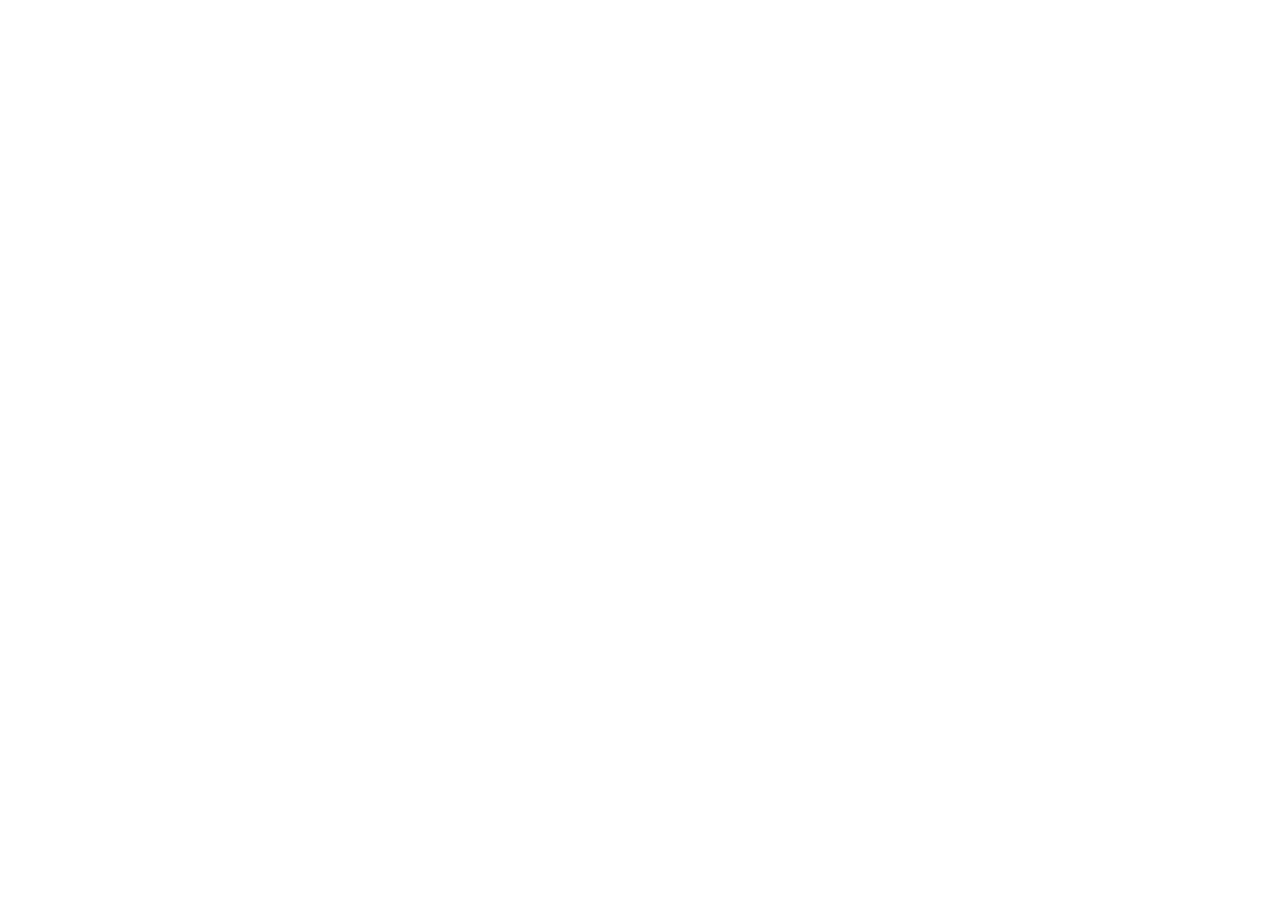
==== index.html @ ee631f87 "comentários" ====
<!DOCTYPE html>

<html lang="pt-BR">

<head>
    <meta charset="utf-8">
    <title>Projeto Teste</title>
    <link rel="stylesheet" href="css/main.css">
        
</head>

<body>

    <!--Cabeçalho com informações pessoais-->
    <header>
        <div class="infopersonal">
            <div class="nomenumero"></div>
            <div class="contatos"></div>
        </div>
        
    </header>
    
    <!--Corpo Principal da CV-->
    <main>

        <!--Primeira Coluna-->
        <section>

        </section>

        <!--Segunda Coluna e foto-->
        <aside>

        </aside>



    </main>
 

</body>

</html>
---- css/main.css ----
/* -- Estilos CSS - Webiste */



/* -- Padrões e Reset */



/* -- Tipografia e Cores */



/* -- Estrutura */



/* -- Estilos Específicos da Seção */



/* -- Formulários */



/* -- Tabelas */



/* -- Classes de Uso Geral */
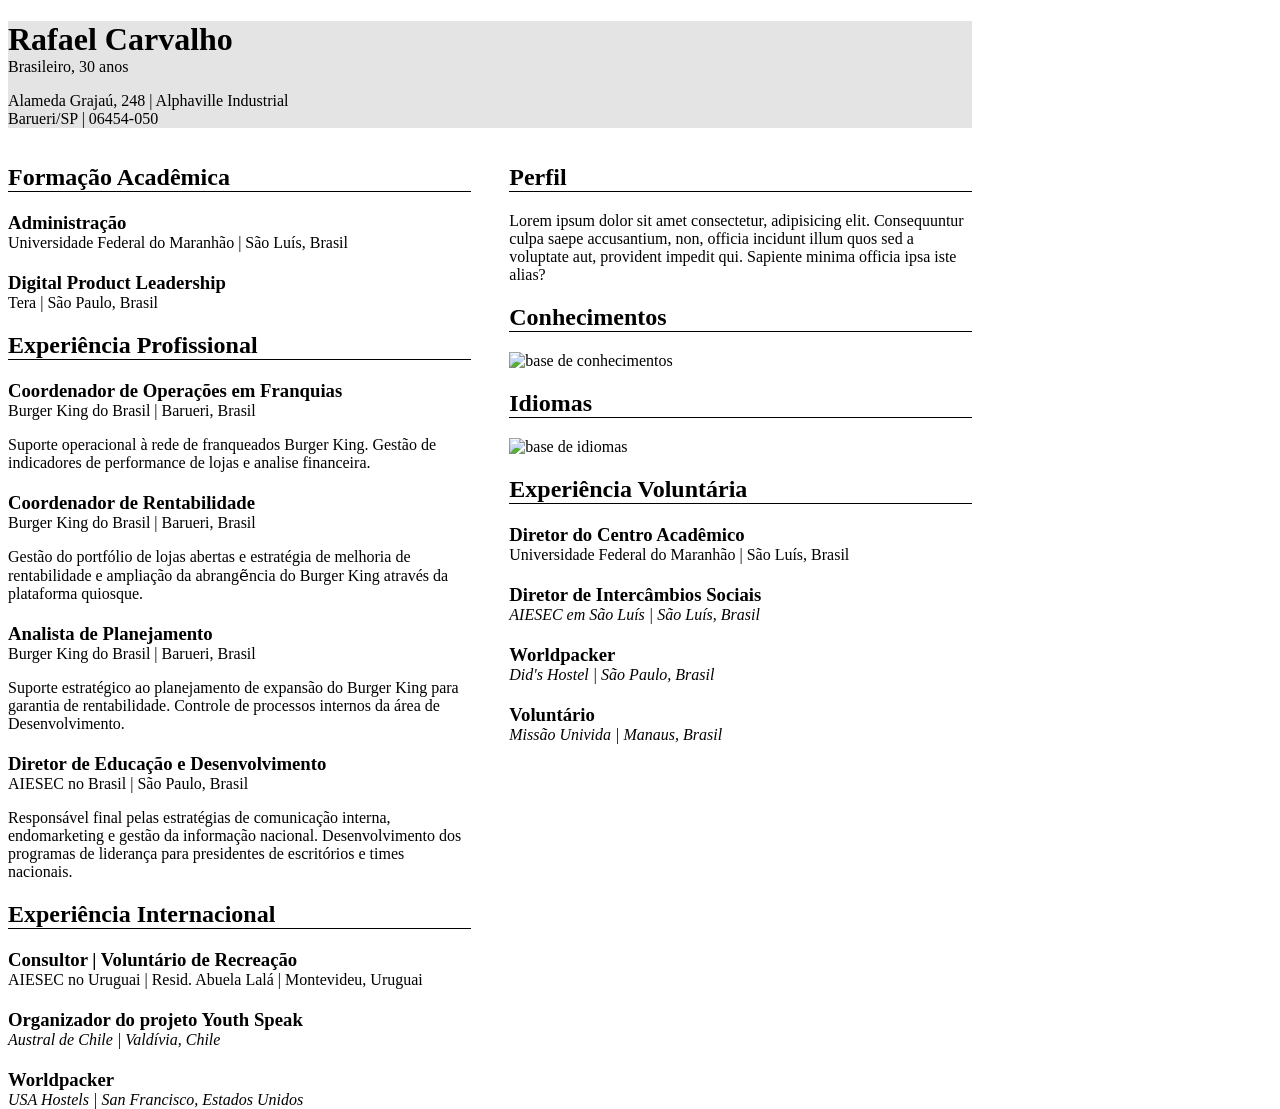
==== commit 23a87318: "Conteúdo e estrututra" ====
--- a/index.html
+++ b/index.html
@@ -6,6 +6,11 @@
     <meta charset="utf-8">
     <title>Projeto Teste</title>
     <link rel="stylesheet" href="css/main.css">
+
+    <style>
+        html{font-family: 'Times New Roman', Times, serif;}
+
+    </style>
         
 </head>
 
@@ -15,6 +20,11 @@
     <header>
         <div class="infopersonal">
             <div class="nomenumero"></div>
+                <h1>Rafael Carvalho</h1>
+                <p id=natural>Brasileiro, 30 anos</p>
+                <p id=endereco>Alameda Grajaú, 248 | Alphaville Industrial
+                    <br>
+                    Barueri/SP | 06454-050</p>
             <div class="contatos"></div>
         </div>
         
@@ -24,13 +34,207 @@
     <main>
 
         <!--Primeira Coluna-->
-        <section>
+        <section class="colunaprincipal">
+
+            <!--FORMAÇÃO ACADÊMICA-->
+            <article class="categoria"> <!--CATEGORIA MACRO SUBLINHADA-->
+                <h2>
+                    Formação Acadêmica
+                </h2>
+                <div class="blocoxp"> <!--BLOCO COM TITULO, SUBTÍTULO E  DESCRIÇÃO-->
+                    <h3 class="experiencia"> <!--TÍTULO DA EXPERIÊNCIA-->
+                        Administração
+                    </h3>
+                    <p class="subtitulo"> <!--EMPRESA E CIDADE-->
+                        Universidade Federal do Maranhão | São Luís, Brasil
+                    </p>               
+                </div>
+
+                <div class="blocoxp"> <!--BLOCO COM TITULO, SUBTÍTULO E  DESCRIÇÃO-->
+                    <h3 class="experiencia"> <!--TÍTULO DA EXPERIÊNCIA-->
+                        Digital Product Leadership
+                    </h3>
+                    <p class="subtitulo"> <!--EMPRESA E CIDADE-->
+                        Tera | São Paulo, Brasil
+                    </p>                
+                </div>
+
+            </article>
+
+            <!--EXPERIÊNCIA PROFFISIONAL-->            
+            <article class="categoria"> <!--CATEGORIA MACRO SUBLINHADA-->
+                <h2>
+                    Experiência Profissional
+                </h2>
+                <div class="blocoxp"> <!--BLOCO COM TITULO, SUBTÍTULO E  DESCRIÇÃO-->
+                    <h3 class="experiencia"> <!--TÍTULO DA EXPERIÊNCIA-->
+                        Coordenador de Operações em Franquias
+                    </h3>
+                    <p class="subtitulo"> <!--EMPRESA E CIDADE-->
+                        Burger King do Brasil | Barueri, Brasil
+                    </p>
+                    <p class="descricao">
+                        Suporte operacional à rede de franqueados Burger King. Gestão de indicadores de performance de lojas e analise financeira.
+                    </p>                   
+                </div>
+
+                <div class="blocoxp"> <!--BLOCO COM TITULO, SUBTÍTULO E  DESCRIÇÃO-->
+                    <h3 class="experiencia"> <!--TÍTULO DA EXPERIÊNCIA-->
+                        Coordenador de Rentabilidade 
+                    </h3>
+                    <p class="subtitulo"> <!--EMPRESA E CIDADE-->
+                        Burger King do Brasil | Barueri, Brasil
+                    </p>
+                    <p class="descricao">
+                        Gestão do portfólio de lojas abertas e estratégia de melhoria de rentabilidade e ampliação da abrangẽncia do Burger King através da plataforma quiosque.
+
+                    </p>                   
+                </div>
+                
+                <div class="blocoxp"> <!--BLOCO COM TITULO, SUBTÍTULO E  DESCRIÇÃO-->
+                    <h3 class="experiencia"> <!--TÍTULO DA EXPERIÊNCIA-->
+                        Analista de Planejamento
+                    </h3>
+                    <p class="subtitulo"> <!--EMPRESA E CIDADE-->
+                        Burger King do Brasil | Barueri, Brasil
+                    </p>
+                    <p class="descricao">
+                        Suporte estratégico ao planejamento de expansão do Burger King para garantia de rentabilidade. Controle de processos internos da área de Desenvolvimento.
+ 
+                    </p>                   
+                </div>
+                <div class="blocoxp"> <!--BLOCO COM TITULO, SUBTÍTULO E  DESCRIÇÃO-->
+                    <h3 class="experiencia"> <!--TÍTULO DA EXPERIÊNCIA-->
+                        Diretor de Educação e Desenvolvimento 
+                    </h3>
+                    <p class="subtitulo"> <!--EMPRESA E CIDADE-->
+                        AIESEC no Brasil | São Paulo, Brasil
+                    </p>
+                    <p class="descricao">
+                        Responsável final pelas estratégias de comunicação interna, endomarketing e gestão da informação nacional. Desenvolvimento dos programas de liderança para presidentes de escritórios e times nacionais.
+ 
+                    </p>                   
+                </div>
+
+            </article>
+
+            <!--EXPERIÊNCIA INTERNACIONAL-->
+            <article class="categoria"> <!--CATEGORIA MACRO SUBLINHADA-->
+                <h2>
+                    Experiência Internacional
+                </h2>
+                <div class="blocoxp"> <!--BLOCO COM TITULO, SUBTÍTULO E  DESCRIÇÃO-->
+                    <h3 class="experiencia"> <!--TÍTULO DA EXPERIÊNCIA-->
+                        Consultor | Voluntário de Recreação
+                    </h3>
+                    <p class="subtitulo"> <!--EMPRESA E CIDADE-->
+                        AIESEC no Uruguai | Resid. Abuela Lalá | Montevideu, Uruguai
+                    </p>           
+                </div>
+
+                <div class="blocoxp"> <!--BLOCO COM TITULO, SUBTÍTULO E  DESCRIÇÃO-->
+                    <h3 class="experiencia"> <!--TÍTULO DA EXPERIÊNCIA-->
+                       Organizador do projeto Youth Speak
+                    </h3>
+                    <p class="subtitulo"> <!--EMPRESA E CIDADE-->
+                        <em>Austral de Chile | Valdívia, Chile </em>
+                    </p>                 
+                </div>
+
+                <div class="blocoxp"> <!--BLOCO COM TITULO, SUBTÍTULO E  DESCRIÇÃO-->
+                    <h3 class="experiencia"> <!--TÍTULO DA EXPERIÊNCIA-->
+                        Worldpacker
+                    </h3>
+                    <p class="subtitulo"> <!--EMPRESA E CIDADE-->
+                        <em>USA Hostels | San Francisco, Estados Unidos </em>
+                    </p>               
+                </div>
+
+            </article>
 
         </section>
 
         <!--Segunda Coluna e foto-->
         <aside>
 
+           <!--PERFIL-->
+           <article class="categoria"> <!--CATEGORIA MACRO SUBLINHADA-->
+            <h2>
+                Perfil
+            </h2>
+            <div class="blocoxp"> <!--BLOCO COM TITULO, SUBTÍTULO E  DESCRIÇÃO-->
+                <p class="descricao">
+                    Lorem ipsum dolor sit amet consectetur, adipisicing elit. Consequuntur culpa saepe accusantium, non, officia incidunt illum quos sed a voluptate aut, provident impedit qui. Sapiente minima officia ipsa iste alias?
+                </p>                   
+            </div>
+  
+        </article>
+
+           <!--CONHECIMENTOS-->
+           <article class="categoria"> <!--CATEGORIA MACRO SUBLINHADA-->
+            <h2>
+                Conhecimentos
+            </h2>
+            <div class="blocoxp"> <!--BLOCO COM TITULO, SUBTÍTULO E  DESCRIÇÃO-->
+              <img src="" alt="base de conhecimentos">
+            </div>
+  
+        </article>
+
+           <!--IDIOMAS-->
+           <article class="categoria"> <!--CATEGORIA MACRO SUBLINHADA-->
+            <h2>
+                Idiomas
+            </h2>
+            <div class="blocoxp"> <!--BLOCO COM TITULO, SUBTÍTULO E  DESCRIÇÃO-->
+              <img src="" alt="base de idiomas">
+            </div>
+          
+            <!--EXPERIÊNCIA VOLUNTÁRIA-->
+            <article class="categoria"> <!--CATEGORIA MACRO SUBLINHADA-->
+                <h2>
+                    Experiência Voluntária
+                </h2>
+                <div class="blocoxp"> <!--BLOCO COM TITULO, SUBTÍTULO E  DESCRIÇÃO-->
+                    <h3 class="experiencia"> <!--TÍTULO DA EXPERIÊNCIA-->
+                        Diretor do Centro Acadêmico
+                    </h3>
+                    <p class="subtitulo"> <!--EMPRESA E CIDADE-->
+                        Universidade Federal do Maranhão | São Luís, Brasil 
+                    </p>           
+                </div>
+
+                <div class="blocoxp"> <!--BLOCO COM TITULO, SUBTÍTULO E  DESCRIÇÃO-->
+                    <h3 class="experiencia"> <!--TÍTULO DA EXPERIÊNCIA-->
+                        Diretor de Intercâmbios Sociais
+                    </h3>
+                    <p class="subtitulo"> <!--EMPRESA E CIDADE-->
+                        <em>AIESEC em São Luís | São Luís, Brasil </em>
+                    </p>                 
+                </div>
+
+                <div class="blocoxp"> <!--BLOCO COM TITULO, SUBTÍTULO E  DESCRIÇÃO-->
+                    <h3 class="experiencia"> <!--TÍTULO DA EXPERIÊNCIA-->
+                        Worldpacker
+                    </h3>
+                    <p class="subtitulo"> <!--EMPRESA E CIDADE-->
+                        <em>Did's Hostel | São Paulo, Brasil </em>
+                    </p>               
+                </div>
+
+                <div class="blocoxp"> <!--BLOCO COM TITULO, SUBTÍTULO E  DESCRIÇÃO-->
+                    <h3 class="experiencia"> <!--TÍTULO DA EXPERIÊNCIA-->
+                        Voluntário
+                    </h3>
+                    <p class="subtitulo"> <!--EMPRESA E CIDADE-->
+                        <em>Missão Univida | Manaus, Brasil </em>
+                    </p>               
+                </div>                
+
+
+            </article>
+
+        
         </aside>
 
 
--- a/css/main.css
+++ b/css/main.css
@@ -8,7 +8,44 @@
 
 /* -- Tipografia e Cores */
 
+html{
+    width: 980px
+}
 
+header {
+    background-color: rgb(228, 228, 228);
+}
+
+#natural{
+    margin-top: 0;
+}
+
+header h1 {
+    margin-bottom: 0;
+}
+
+.categoria h2{
+    border-bottom: 1px solid black;
+}
+
+.subtitulo {
+    margin: 0;
+}
+
+h3{
+    margin-top: 20px;
+    margin-bottom: 0px;
+}
+
+.colunaprincipal {
+    width: 48%;
+    float: left;
+}
+
+aside {
+    width:48%;
+    float: right
+}
 
 /* -- Estrutura */
 
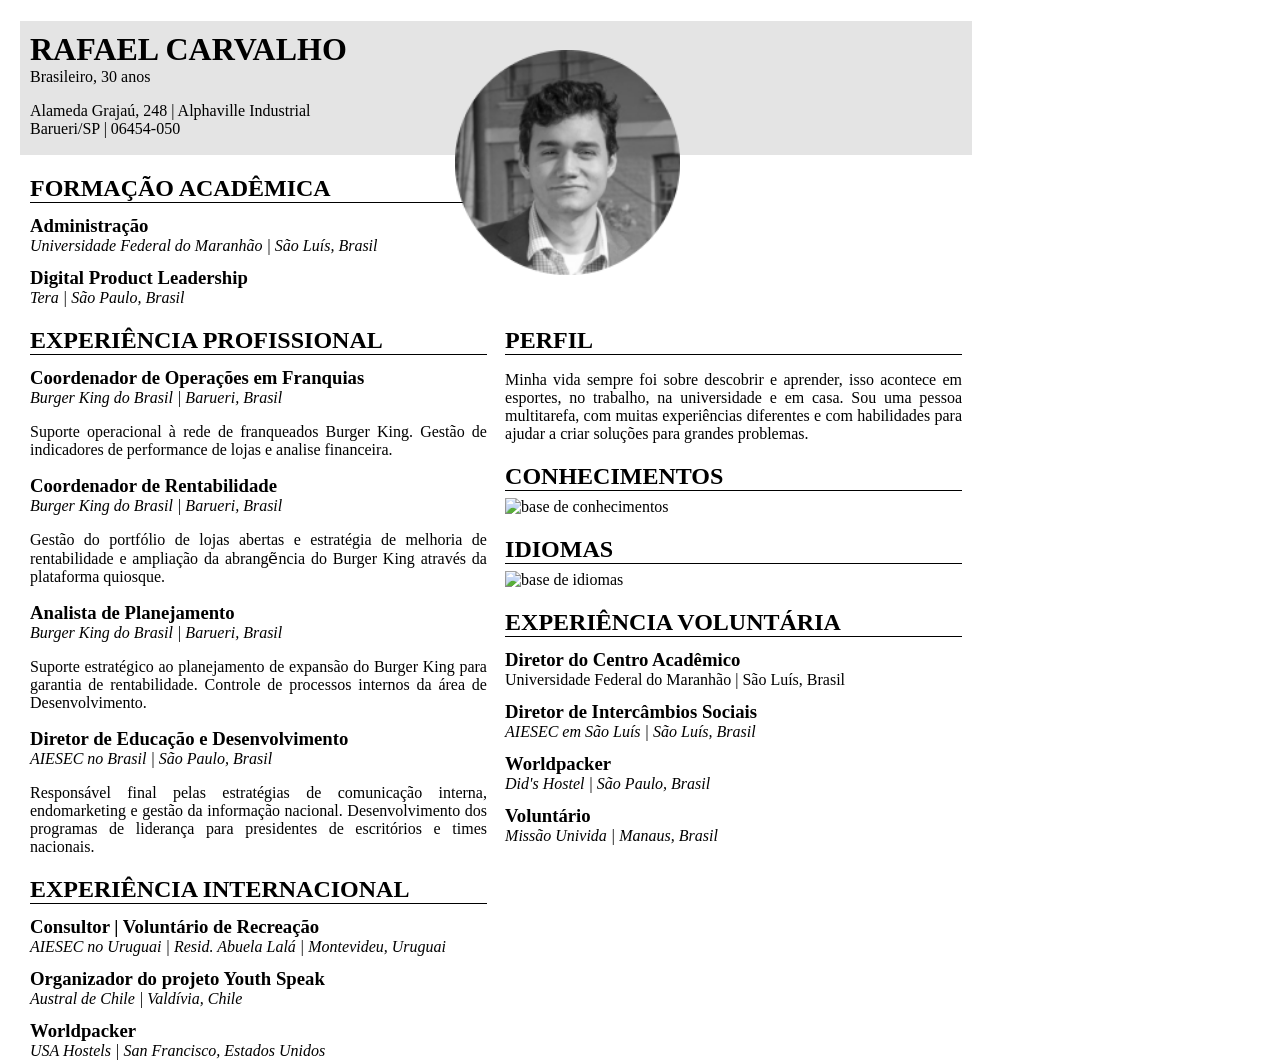
==== commit d7da6014: "Melhoria da parte grafica" ====
--- a/index.html
+++ b/index.html
@@ -46,7 +46,7 @@
                         Administração
                     </h3>
                     <p class="subtitulo"> <!--EMPRESA E CIDADE-->
-                        Universidade Federal do Maranhão | São Luís, Brasil
+                        <em>Universidade Federal do Maranhão | São Luís, Brasil</em>
                     </p>               
                 </div>
 
@@ -55,7 +55,7 @@
                         Digital Product Leadership
                     </h3>
                     <p class="subtitulo"> <!--EMPRESA E CIDADE-->
-                        Tera | São Paulo, Brasil
+                        <em>Tera | São Paulo, Brasil</em>
                     </p>                
                 </div>
 
@@ -71,7 +71,7 @@
                         Coordenador de Operações em Franquias
                     </h3>
                     <p class="subtitulo"> <!--EMPRESA E CIDADE-->
-                        Burger King do Brasil | Barueri, Brasil
+                        <em>Burger King do Brasil | Barueri, Brasil</em>
                     </p>
                     <p class="descricao">
                         Suporte operacional à rede de franqueados Burger King. Gestão de indicadores de performance de lojas e analise financeira.
@@ -83,7 +83,7 @@
                         Coordenador de Rentabilidade 
                     </h3>
                     <p class="subtitulo"> <!--EMPRESA E CIDADE-->
-                        Burger King do Brasil | Barueri, Brasil
+                       <em>Burger King do Brasil | Barueri, Brasil</em>
                     </p>
                     <p class="descricao">
                         Gestão do portfólio de lojas abertas e estratégia de melhoria de rentabilidade e ampliação da abrangẽncia do Burger King através da plataforma quiosque.
@@ -96,7 +96,7 @@
                         Analista de Planejamento
                     </h3>
                     <p class="subtitulo"> <!--EMPRESA E CIDADE-->
-                        Burger King do Brasil | Barueri, Brasil
+                        <em>Burger King do Brasil | Barueri, Brasil</em>
                     </p>
                     <p class="descricao">
                         Suporte estratégico ao planejamento de expansão do Burger King para garantia de rentabilidade. Controle de processos internos da área de Desenvolvimento.
@@ -108,7 +108,7 @@
                         Diretor de Educação e Desenvolvimento 
                     </h3>
                     <p class="subtitulo"> <!--EMPRESA E CIDADE-->
-                        AIESEC no Brasil | São Paulo, Brasil
+                        <em>AIESEC no Brasil | São Paulo, Brasil</em>
                     </p>
                     <p class="descricao">
                         Responsável final pelas estratégias de comunicação interna, endomarketing e gestão da informação nacional. Desenvolvimento dos programas de liderança para presidentes de escritórios e times nacionais.
@@ -128,7 +128,7 @@
                         Consultor | Voluntário de Recreação
                     </h3>
                     <p class="subtitulo"> <!--EMPRESA E CIDADE-->
-                        AIESEC no Uruguai | Resid. Abuela Lalá | Montevideu, Uruguai
+                        <em>AIESEC no Uruguai | Resid. Abuela Lalá | Montevideu, Uruguai</em>
                     </p>           
                 </div>
 
@@ -156,6 +156,10 @@
 
         <!--Segunda Coluna e foto-->
         <aside>
+
+            <div class="fotoperfil">
+                <img src="img/foto.png" alt="Fotominha">
+            </div>
 
            <!--PERFIL-->
            <article class="categoria"> <!--CATEGORIA MACRO SUBLINHADA-->
@@ -164,7 +168,7 @@
             </h2>
             <div class="blocoxp"> <!--BLOCO COM TITULO, SUBTÍTULO E  DESCRIÇÃO-->
                 <p class="descricao">
-                    Lorem ipsum dolor sit amet consectetur, adipisicing elit. Consequuntur culpa saepe accusantium, non, officia incidunt illum quos sed a voluptate aut, provident impedit qui. Sapiente minima officia ipsa iste alias?
+                    Minha vida sempre foi sobre descobrir e aprender, isso acontece em esportes, no trabalho, na universidade e  em casa. Sou uma pessoa multitarefa, com muitas experiências diferentes e com habilidades para ajudar a criar soluções para grandes problemas.
                 </p>                   
             </div>
   
--- a/css/main.css
+++ b/css/main.css
@@ -9,12 +9,18 @@
 /* -- Tipografia e Cores */
 
 html{
-    width: 980px
+    width: 980px;
+        }
+
+body{
+    margin-left: 20px;
 }
 
 header {
     background-color: rgb(228, 228, 228);
-}
+    padding-bottom: 0.5px;
+    padding-left: 10px;
+    }
 
 #natural{
     margin-top: 0;
@@ -22,6 +28,7 @@
 
 header h1 {
     margin-bottom: 0;
+    padding-top: 10px;
 }
 
 .categoria h2{
@@ -33,18 +40,42 @@
 }
 
 h3{
-    margin-top: 20px;
+    margin-top: 12px;
     margin-bottom: 0px;
 }
 
 .colunaprincipal {
     width: 48%;
     float: left;
+    padding-left: 10px;
 }
 
 aside {
     width:48%;
-    float: right
+    float: right;
+    margin-top: 152px;
+    padding-right: 10px;
+}
+
+.fotoperfil img{
+    right: 600px;
+    top: 50px;
+    float: left;
+    position: absolute;
+    width: 225px;
+
+}
+
+h1, h2 {
+    text-transform: uppercase;
+}
+
+h2{
+    margin-bottom: 7px
+}
+
+.descricao{
+    text-align: justify;
 }
 
 /* -- Estrutura */
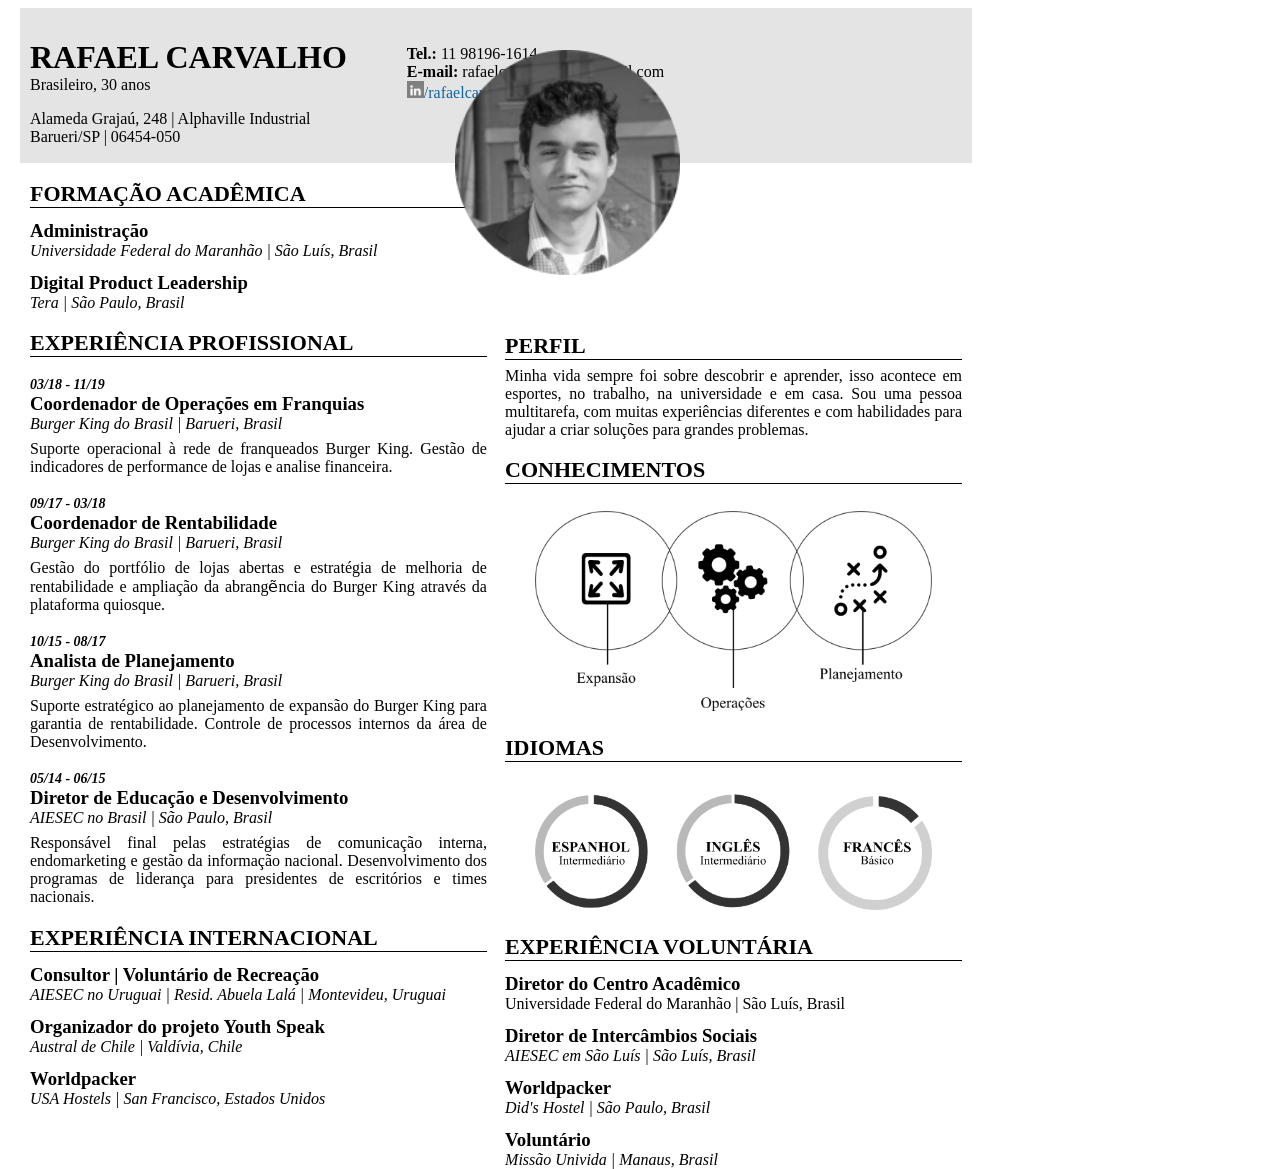
==== commit cd7a4401: "novas atualizações" ====
--- a/index.html
+++ b/index.html
@@ -9,7 +9,7 @@
 
     <style>
         html{font-family: 'Times New Roman', Times, serif;}
-
+        
     </style>
         
 </head>
@@ -19,13 +19,21 @@
     <!--Cabeçalho com informações pessoais-->
     <header>
         <div class="infopersonal">
-            <div class="nomenumero"></div>
+            <div class="nomenumero">
                 <h1>Rafael Carvalho</h1>
                 <p id=natural>Brasileiro, 30 anos</p>
                 <p id=endereco>Alameda Grajaú, 248 | Alphaville Industrial
                     <br>
                     Barueri/SP | 06454-050</p>
-            <div class="contatos"></div>
+            </div>      
+            <div class="contatos">
+                <ul>
+                    <li><span>Tel.:</span> 11 98196-1614</li>
+                    <li><span>E-mail:</span> rafaelcarvalhoneto@gmail.com</li>
+                    <li><span><img src="img/in.png" alt="likedin" width="17x"></span><a href="https://www.linkedin.com/in/rafaelcarvalhoneto/">/rafaelcarvalhoneto</li></a>
+                    
+                </ul>
+            </div>
         </div>
         
     </header>
@@ -67,7 +75,8 @@
                     Experiência Profissional
                 </h2>
                 <div class="blocoxp"> <!--BLOCO COM TITULO, SUBTÍTULO E  DESCRIÇÃO-->
-                    <h3 class="experiencia"> <!--TÍTULO DA EXPERIÊNCIA-->
+                    <p class=date>03/18 - 11/19</p>
+                    <h3 class="experiencia xp"> <!--TÍTULO DA EXPERIÊNCIA-->
                         Coordenador de Operações em Franquias
                     </h3>
                     <p class="subtitulo"> <!--EMPRESA E CIDADE-->
@@ -79,7 +88,8 @@
                 </div>
 
                 <div class="blocoxp"> <!--BLOCO COM TITULO, SUBTÍTULO E  DESCRIÇÃO-->
-                    <h3 class="experiencia"> <!--TÍTULO DA EXPERIÊNCIA-->
+                    <p class=date>09/17 - 03/18</p>
+                    <h3 class="experiencia xp"> <!--TÍTULO DA EXPERIÊNCIA-->
                         Coordenador de Rentabilidade 
                     </h3>
                     <p class="subtitulo"> <!--EMPRESA E CIDADE-->
@@ -92,7 +102,8 @@
                 </div>
                 
                 <div class="blocoxp"> <!--BLOCO COM TITULO, SUBTÍTULO E  DESCRIÇÃO-->
-                    <h3 class="experiencia"> <!--TÍTULO DA EXPERIÊNCIA-->
+                    <p class=date>10/15 - 08/17</p>
+                    <h3 class="experiencia xp"> <!--TÍTULO DA EXPERIÊNCIA-->
                         Analista de Planejamento
                     </h3>
                     <p class="subtitulo"> <!--EMPRESA E CIDADE-->
@@ -104,7 +115,8 @@
                     </p>                   
                 </div>
                 <div class="blocoxp"> <!--BLOCO COM TITULO, SUBTÍTULO E  DESCRIÇÃO-->
-                    <h3 class="experiencia"> <!--TÍTULO DA EXPERIÊNCIA-->
+                    <p class=date>05/14 - 06/15</p>
+                    <h3 class="experiencia xp"> <!--TÍTULO DA EXPERIÊNCIA-->
                         Diretor de Educação e Desenvolvimento 
                     </h3>
                     <p class="subtitulo"> <!--EMPRESA E CIDADE-->
@@ -180,7 +192,7 @@
                 Conhecimentos
             </h2>
             <div class="blocoxp"> <!--BLOCO COM TITULO, SUBTÍTULO E  DESCRIÇÃO-->
-              <img src="" alt="base de conhecimentos">
+              <img class=knone src="img/conhecimentos.png" alt="base de conhecimentos">
             </div>
   
         </article>
@@ -191,7 +203,7 @@
                 Idiomas
             </h2>
             <div class="blocoxp"> <!--BLOCO COM TITULO, SUBTÍTULO E  DESCRIÇÃO-->
-              <img src="" alt="base de idiomas">
+              <img class=knone src="img/linguas.png" alt="base de idiomas">
             </div>
           
             <!--EXPERIÊNCIA VOLUNTÁRIA-->
--- a/css/main.css
+++ b/css/main.css
@@ -14,12 +14,14 @@
 
 body{
     margin-left: 20px;
+        
 }
 
 header {
     background-color: rgb(228, 228, 228);
     padding-bottom: 0.5px;
     padding-left: 10px;
+    overflow: hidden;
     }
 
 #natural{
@@ -33,6 +35,7 @@
 
 .categoria h2{
     border-bottom: 1px solid black;
+    font-size: 22px;
 }
 
 .subtitulo {
@@ -76,6 +79,63 @@
 
 .descricao{
     text-align: justify;
+    margin-top: 7px;
+}
+
+.blocoxp img{
+    width: 100%;
+    padding: 20px 30px 2px 30px ;
+    box-sizing: border-box;
+}
+.date {
+    margin: 20px 0 0 0;
+    font-size: 14px;
+    font-style: italic;
+    font-weight: bold;
+
+}
+
+.xp {
+    margin-top:0;
+}
+
+.contatos ul li {
+    list-style: none;
+}
+
+.contatos ul{
+    padding: 0;
+}
+
+.contatos{
+    width: 60%;
+    padding-top: 10px;
+    margin-top: 0.67em;
+    font-size: 1    px;
+ 
+}
+
+.nomenumero {
+    width: 40%;
+}
+
+.nomenumero, .contatos{
+     float: left
+}
+
+span{
+    font-weight: bold;
+    font-size: 16px;
+
+}
+
+a{
+    text-decoration: none;
+    color: rgb(12, 103, 163);
+}
+
+a:hover{
+    color: orange;
 }
 
 /* -- Estrutura */
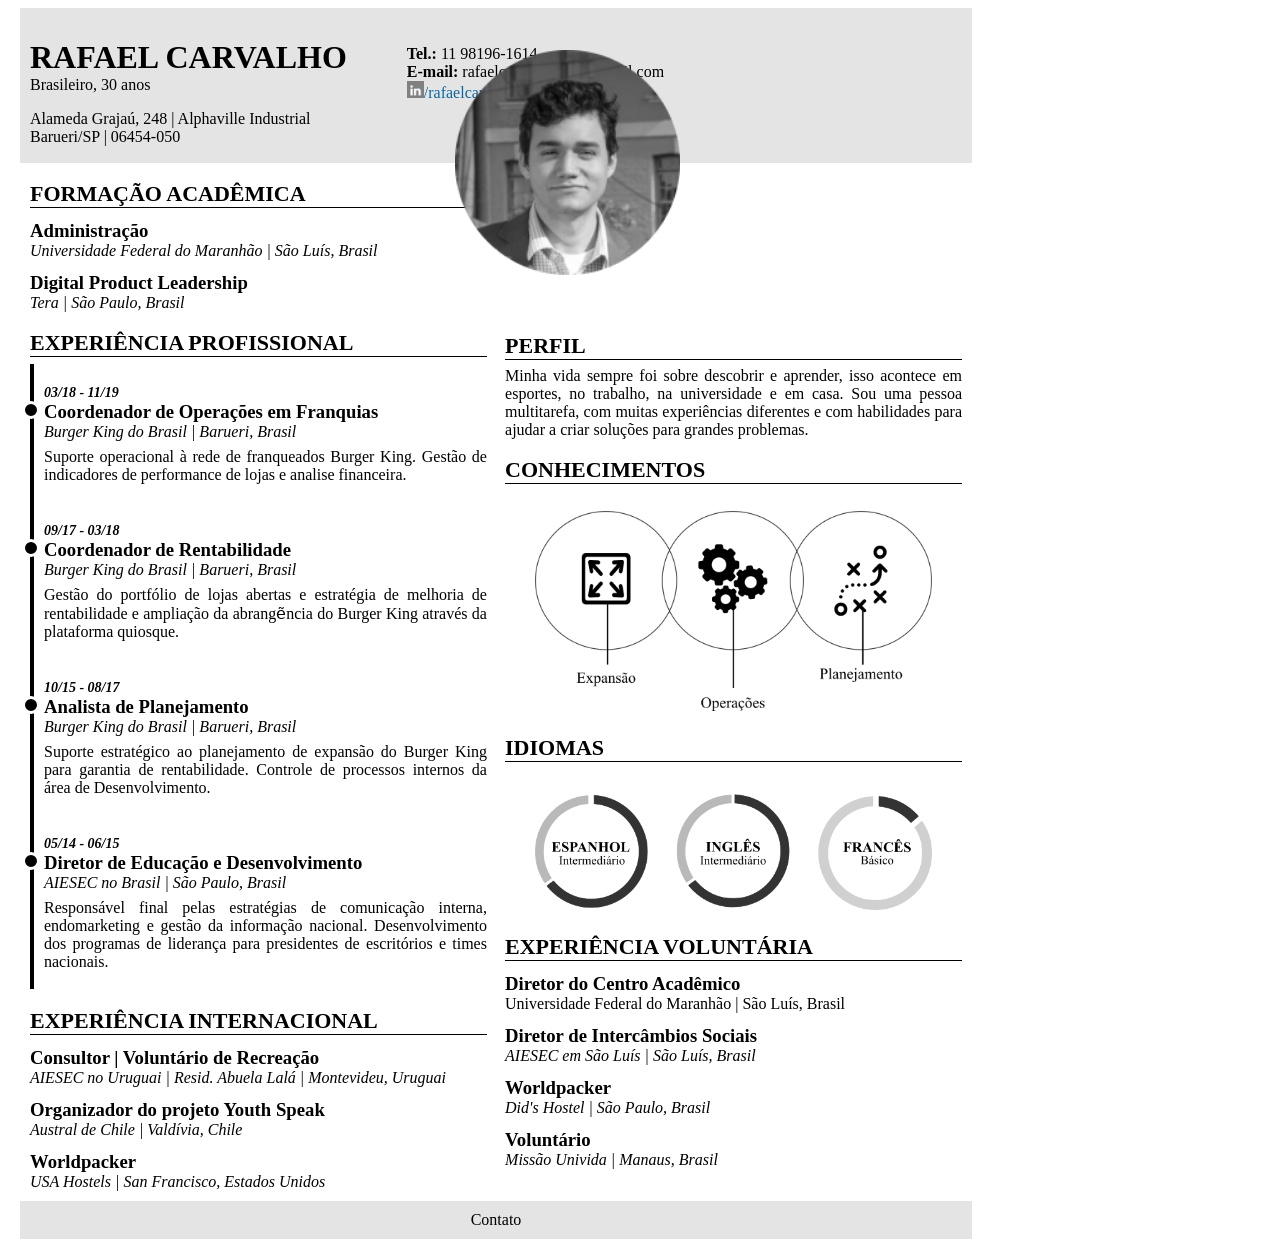
==== commit d2766131: "barra lateral" ====
--- a/index.html
+++ b/index.html
@@ -70,13 +70,14 @@
             </article>
 
             <!--EXPERIÊNCIA PROFFISIONAL-->            
-            <article class="categoria"> <!--CATEGORIA MACRO SUBLINHADA-->
+            <article class="categoria">
+                <!--CATEGORIA MACRO SUBLINHADA-->
                 <h2>
                     Experiência Profissional
                 </h2>
-                <div class="blocoxp"> <!--BLOCO COM TITULO, SUBTÍTULO E  DESCRIÇÃO-->
+                <div class="blocoxp1"> <!--BLOCO COM TITULO, SUBTÍTULO E  DESCRIÇÃO-->
                     <p class=date>03/18 - 11/19</p>
-                    <h3 class="experiencia xp"> <!--TÍTULO DA EXPERIÊNCIA-->
+                    <h3 class="experiencia xp coo"> <!--TÍTULO DA EXPERIÊNCIA-->
                         Coordenador de Operações em Franquias
                     </h3>
                     <p class="subtitulo"> <!--EMPRESA E CIDADE-->
@@ -87,7 +88,7 @@
                     </p>                   
                 </div>
 
-                <div class="blocoxp"> <!--BLOCO COM TITULO, SUBTÍTULO E  DESCRIÇÃO-->
+                <div class="blocoxp1"> <!--BLOCO COM TITULO, SUBTÍTULO E  DESCRIÇÃO-->
                     <p class=date>09/17 - 03/18</p>
                     <h3 class="experiencia xp"> <!--TÍTULO DA EXPERIÊNCIA-->
                         Coordenador de Rentabilidade 
@@ -101,7 +102,7 @@
                     </p>                   
                 </div>
                 
-                <div class="blocoxp"> <!--BLOCO COM TITULO, SUBTÍTULO E  DESCRIÇÃO-->
+                <div class="blocoxp1"> <!--BLOCO COM TITULO, SUBTÍTULO E  DESCRIÇÃO-->
                     <p class=date>10/15 - 08/17</p>
                     <h3 class="experiencia xp"> <!--TÍTULO DA EXPERIÊNCIA-->
                         Analista de Planejamento
@@ -114,7 +115,7 @@
  
                     </p>                   
                 </div>
-                <div class="blocoxp"> <!--BLOCO COM TITULO, SUBTÍTULO E  DESCRIÇÃO-->
+                <div class="blocoxp1"> <!--BLOCO COM TITULO, SUBTÍTULO E  DESCRIÇÃO-->
                     <p class=date>05/14 - 06/15</p>
                     <h3 class="experiencia xp"> <!--TÍTULO DA EXPERIÊNCIA-->
                         Diretor de Educação e Desenvolvimento 
@@ -257,6 +258,10 @@
 
     </main>
  
+    <footer>
+        <p>Contato</p>
+        
+    </footer>
 
 </body>
 
--- a/css/main.css
+++ b/css/main.css
@@ -14,7 +14,7 @@
 
 body{
     margin-left: 20px;
-        
+            
 }
 
 header {
@@ -99,6 +99,25 @@
     margin-top:0;
 }
 
+.xp::before {
+    content: '';
+    display: block;
+    width: 12px;
+    height: 12px;
+    border-radius: 50%;
+    float: left; 
+    background: black;
+    margin-left: -22px;
+    border: 3px solid white
+    
+}
+
+
+.blocoxp1{
+    border-left: 4px solid black;
+    padding: 1px 0px 2px 10px;
+}
+
 .contatos ul li {
     list-style: none;
 }
@@ -137,6 +156,20 @@
 a:hover{
     color: orange;
 }
+main{
+    overflow: hidden;
+}
+footer{
+    background-color: rgb(228, 228, 228);
+    text-align: center;
+    margin-top: 10px;
+    padding: 10px;
+}
+
+footer p {
+    margin:0;
+    padding:0;
+}
 
 /* -- Estrutura */
 
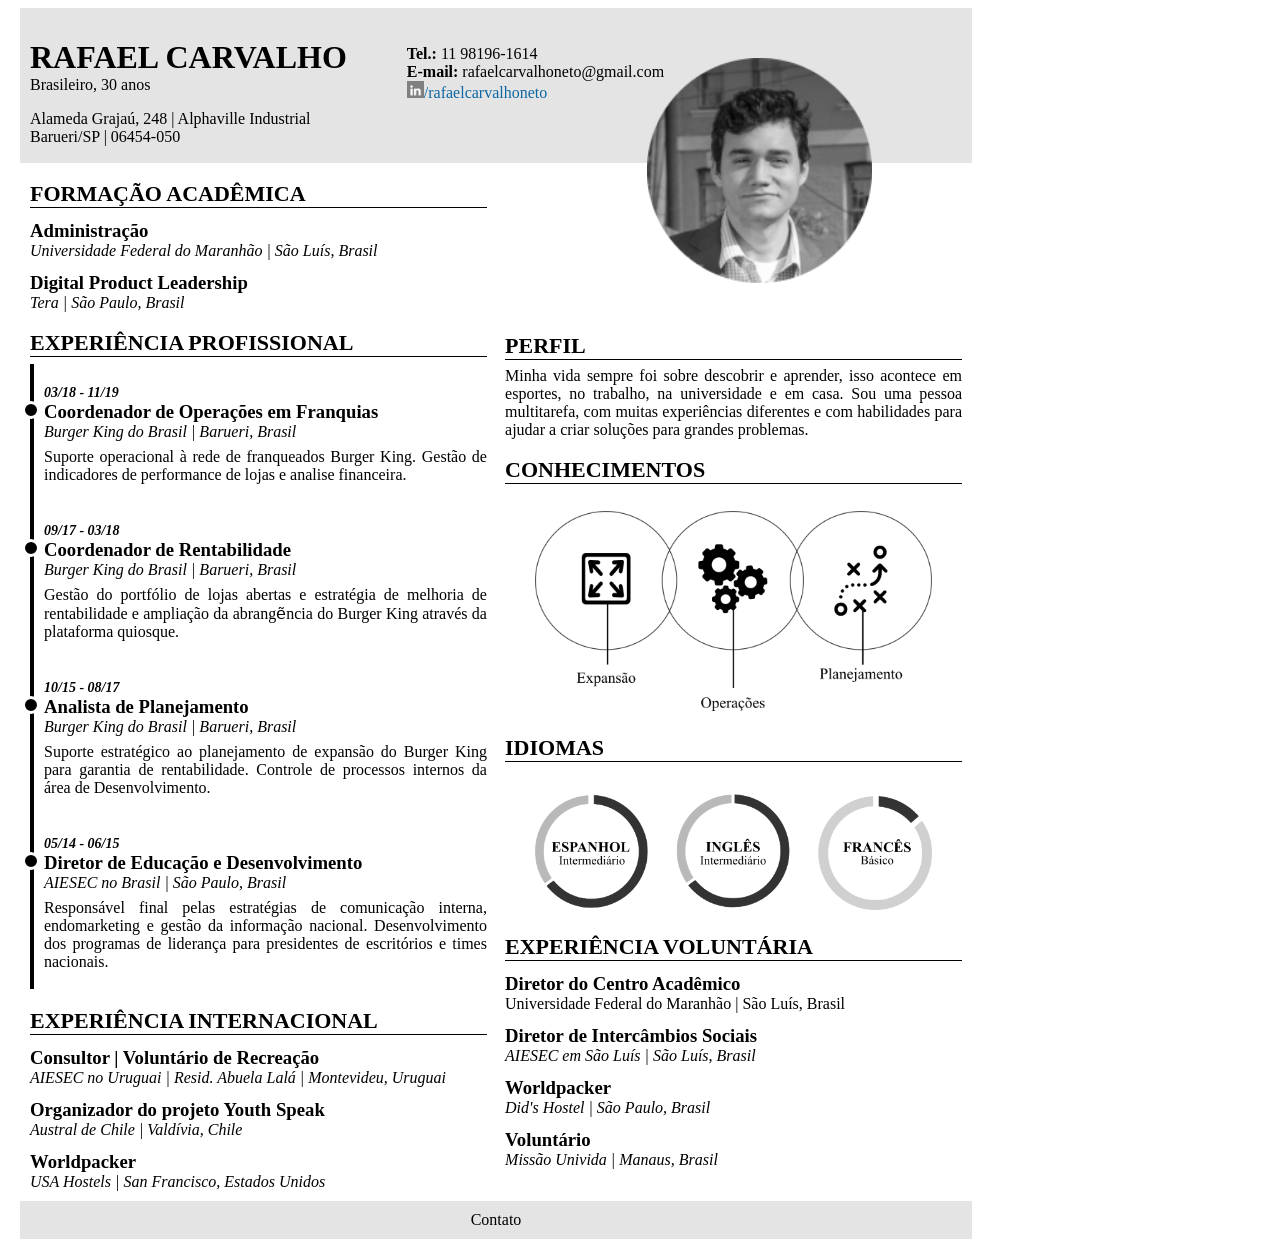
==== commit b2e8ac6e: "Fixando a foto de perfil" ====
--- a/index.html
+++ b/index.html
@@ -171,7 +171,7 @@
         <aside>
 
             <div class="fotoperfil">
-                <img src="img/foto.png" alt="Fotominha">
+                <img  src="img/foto.png" alt="Fotominha">
             </div>
 
            <!--PERFIL-->
--- a/css/main.css
+++ b/css/main.css
@@ -14,6 +14,7 @@
 
 body{
     margin-left: 20px;
+    position: relative;
             
 }
 
@@ -58,10 +59,11 @@
     float: right;
     margin-top: 152px;
     padding-right: 10px;
+    
 }
 
 .fotoperfil img{
-    right: 600px;
+    right: 100px;
     top: 50px;
     float: left;
     position: absolute;
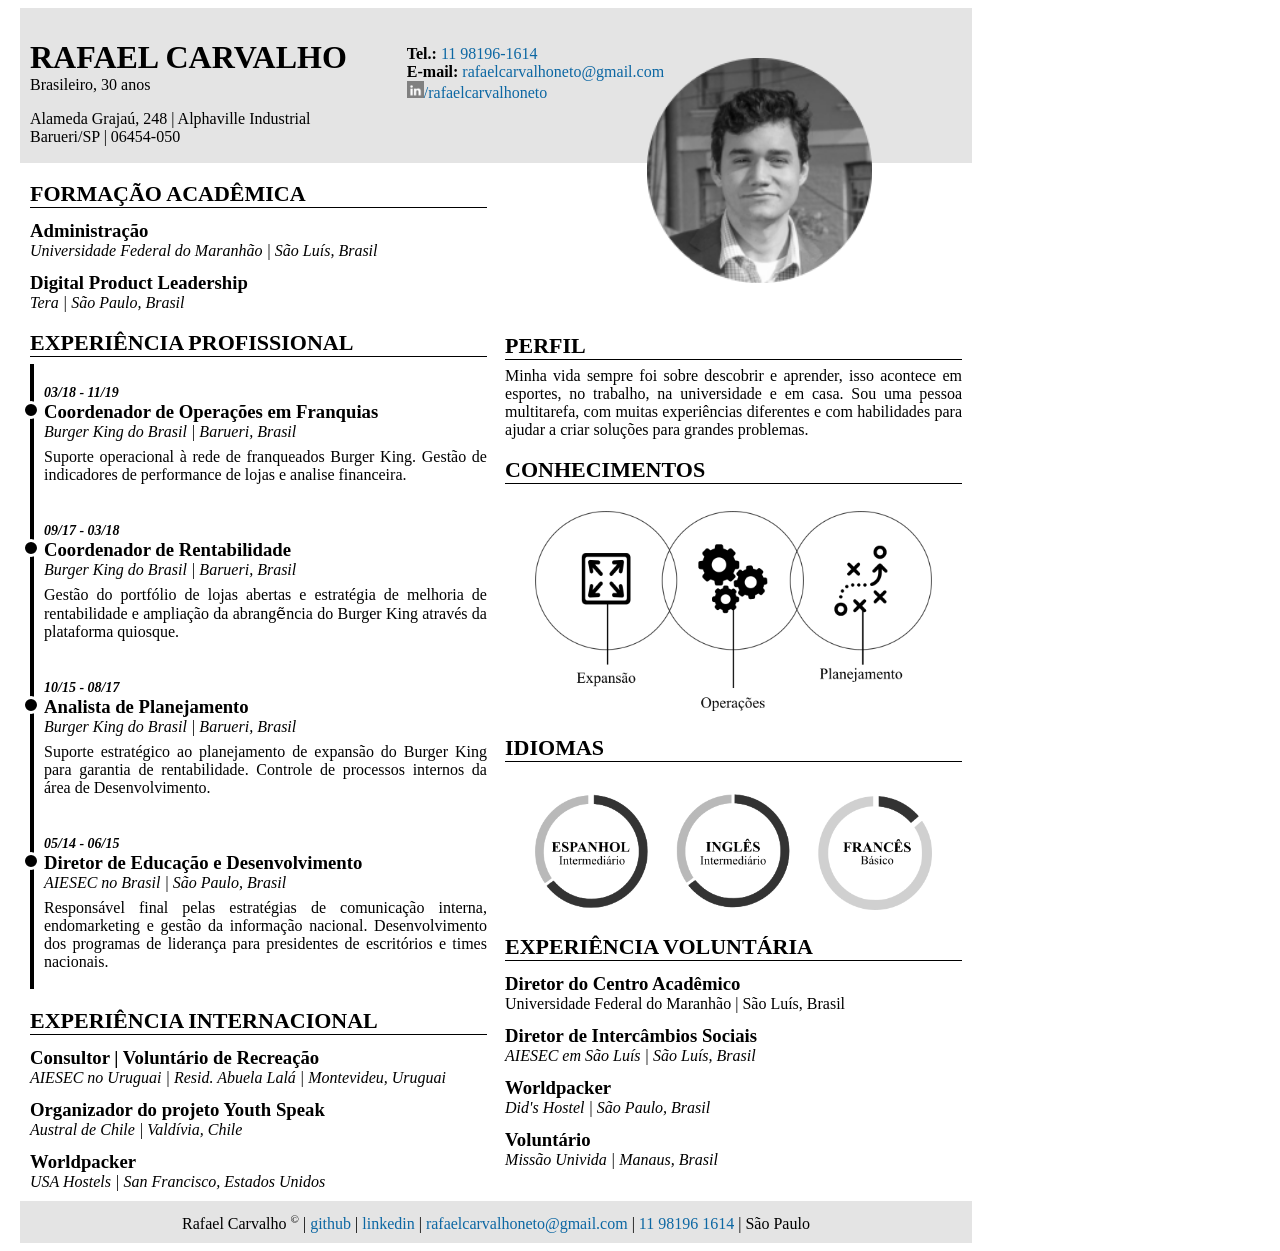
==== commit e8af3ee8: "Enxugando codigo" ====
--- a/index.html
+++ b/index.html
@@ -1,10 +1,11 @@
 <!DOCTYPE html>
 
-<html lang="pt-BR">
+<html lang="pt">
 
 <head>
     <meta charset="utf-8">
-    <title>Projeto Teste</title>
+    <meta name="viewport" content="width=device-width, initial-scale=1">
+    <title>Projeto  Teste</title>
     <link rel="stylesheet" href="css/main.css">
 
     <style>
@@ -28,9 +29,9 @@
             </div>      
             <div class="contatos">
                 <ul>
-                    <li><span>Tel.:</span> 11 98196-1614</li>
-                    <li><span>E-mail:</span> rafaelcarvalhoneto@gmail.com</li>
-                    <li><span><img src="img/in.png" alt="likedin" width="17x"></span><a href="https://www.linkedin.com/in/rafaelcarvalhoneto/">/rafaelcarvalhoneto</li></a>
+                    <li><span>Tel.: </span><a href="tel: +5511981961614" title="Entre em contato por telefone">11 98196-1614</a></li>
+                    <li><span>E-mail: </span> <a href="mailto:rafaelcarvalhoneto@gmail.com?subject=Quero%20te%20contratar" title="Entre em contato por email">rafaelcarvalhoneto@gmail.com</a></li>
+                    <li><span><img src="img/in.png" alt="likedin" width="17x"></span><a href="https://www.linkedin.com/in/rafaelcarvalhoneto/" target="_blank" rel="noopener" title="Acesse meu perfil do linkedin" >/rafaelcarvalhoneto</li></a>
                     
                 </ul>
             </div>
@@ -45,25 +46,17 @@
         <section class="colunaprincipal">
 
             <!--FORMAÇÃO ACADÊMICA-->
-            <article class="categoria"> <!--CATEGORIA MACRO SUBLINHADA-->
-                <h2>
-                    Formação Acadêmica
-                </h2>
-                <div class="blocoxp"> <!--BLOCO COM TITULO, SUBTÍTULO E  DESCRIÇÃO-->
-                    <h3 class="experiencia"> <!--TÍTULO DA EXPERIÊNCIA-->
-                        Administração
-                    </h3>
-                    <p class="subtitulo"> <!--EMPRESA E CIDADE-->
-                        <em>Universidade Federal do Maranhão | São Luís, Brasil</em>
+            <article class="categoria"> 
+                <h2>Formação Acadêmica</h2>
+                <div class="blocoxp">
+                    <h3 class="experiencia">Administração</h3>
+                    <p class="subtitulo"><em>Universidade Federal do Maranhão | São Luís, Brasil</em>
                     </p>               
                 </div>
 
-                <div class="blocoxp"> <!--BLOCO COM TITULO, SUBTÍTULO E  DESCRIÇÃO-->
-                    <h3 class="experiencia"> <!--TÍTULO DA EXPERIÊNCIA-->
-                        Digital Product Leadership
-                    </h3>
-                    <p class="subtitulo"> <!--EMPRESA E CIDADE-->
-                        <em>Tera | São Paulo, Brasil</em>
+                <div class="blocoxp">
+                    <h3 class="experiencia">Digital Product Leadership</h3>
+                    <p class="subtitulo"><em>Tera | São Paulo, Brasil</em>
                     </p>                
                 </div>
 
@@ -72,95 +65,66 @@
             <!--EXPERIÊNCIA PROFFISIONAL-->            
             <article class="categoria">
                 <!--CATEGORIA MACRO SUBLINHADA-->
-                <h2>
-                    Experiência Profissional
-                </h2>
-                <div class="blocoxp1"> <!--BLOCO COM TITULO, SUBTÍTULO E  DESCRIÇÃO-->
+                <h2>Experiência Profissional</h2>
+                <div class="blocoxp1">
                     <p class=date>03/18 - 11/19</p>
-                    <h3 class="experiencia xp coo"> <!--TÍTULO DA EXPERIÊNCIA-->
-                        Coordenador de Operações em Franquias
-                    </h3>
-                    <p class="subtitulo"> <!--EMPRESA E CIDADE-->
-                        <em>Burger King do Brasil | Barueri, Brasil</em>
+                    <h3 class="experiencia xp coo">Coordenador de Operações em Franquias</h3>
+                    <p class="subtitulo"><em>Burger King do Brasil | Barueri, Brasil</em>
                     </p>
                     <p class="descricao">
                         Suporte operacional à rede de franqueados Burger King. Gestão de indicadores de performance de lojas e analise financeira.
                     </p>                   
                 </div>
 
-                <div class="blocoxp1"> <!--BLOCO COM TITULO, SUBTÍTULO E  DESCRIÇÃO-->
+                <div class="blocoxp1">
                     <p class=date>09/17 - 03/18</p>
-                    <h3 class="experiencia xp"> <!--TÍTULO DA EXPERIÊNCIA-->
-                        Coordenador de Rentabilidade 
-                    </h3>
-                    <p class="subtitulo"> <!--EMPRESA E CIDADE-->
-                       <em>Burger King do Brasil | Barueri, Brasil</em>
+                    <h3 class="experiencia xp">Coordenador de Rentabilidade </h3>
+                    <p class="subtitulo"><em>Burger King do Brasil | Barueri, Brasil</em>
                     </p>
                     <p class="descricao">
                         Gestão do portfólio de lojas abertas e estratégia de melhoria de rentabilidade e ampliação da abrangẽncia do Burger King através da plataforma quiosque.
-
                     </p>                   
                 </div>
                 
-                <div class="blocoxp1"> <!--BLOCO COM TITULO, SUBTÍTULO E  DESCRIÇÃO-->
+                <div class="blocoxp1">
                     <p class=date>10/15 - 08/17</p>
-                    <h3 class="experiencia xp"> <!--TÍTULO DA EXPERIÊNCIA-->
-                        Analista de Planejamento
-                    </h3>
-                    <p class="subtitulo"> <!--EMPRESA E CIDADE-->
-                        <em>Burger King do Brasil | Barueri, Brasil</em>
+                    <h3 class="experiencia xp">Analista de Planejamento</h3>
+                    <p class="subtitulo"><em>Burger King do Brasil | Barueri, Brasil</em>
                     </p>
                     <p class="descricao">
                         Suporte estratégico ao planejamento de expansão do Burger King para garantia de rentabilidade. Controle de processos internos da área de Desenvolvimento.
  
                     </p>                   
                 </div>
-                <div class="blocoxp1"> <!--BLOCO COM TITULO, SUBTÍTULO E  DESCRIÇÃO-->
+                <div class="blocoxp1">
                     <p class=date>05/14 - 06/15</p>
-                    <h3 class="experiencia xp"> <!--TÍTULO DA EXPERIÊNCIA-->
-                        Diretor de Educação e Desenvolvimento 
-                    </h3>
-                    <p class="subtitulo"> <!--EMPRESA E CIDADE-->
-                        <em>AIESEC no Brasil | São Paulo, Brasil</em>
+                    <h3 class="experiencia xp">Diretor de Educação e Desenvolvimento</h3>
+                    <p class="subtitulo"><em>AIESEC no Brasil | São Paulo, Brasil</em>
                     </p>
                     <p class="descricao">
                         Responsável final pelas estratégias de comunicação interna, endomarketing e gestão da informação nacional. Desenvolvimento dos programas de liderança para presidentes de escritórios e times nacionais.
- 
                     </p>                   
                 </div>
 
             </article>
 
             <!--EXPERIÊNCIA INTERNACIONAL-->
-            <article class="categoria"> <!--CATEGORIA MACRO SUBLINHADA-->
-                <h2>
-                    Experiência Internacional
-                </h2>
-                <div class="blocoxp"> <!--BLOCO COM TITULO, SUBTÍTULO E  DESCRIÇÃO-->
-                    <h3 class="experiencia"> <!--TÍTULO DA EXPERIÊNCIA-->
-                        Consultor | Voluntário de Recreação
-                    </h3>
-                    <p class="subtitulo"> <!--EMPRESA E CIDADE-->
-                        <em>AIESEC no Uruguai | Resid. Abuela Lalá | Montevideu, Uruguai</em>
+            <article class="categoria">
+                <h2>Experiência Internacional</h2>
+                <div class="blocoxp">
+                    <h3 class="experiencia">Consultor | Voluntário de Recreação</h3>
+                    <p class="subtitulo"><em>AIESEC no Uruguai | Resid. Abuela Lalá | Montevideu, Uruguai</em>
                     </p>           
                 </div>
 
-                <div class="blocoxp"> <!--BLOCO COM TITULO, SUBTÍTULO E  DESCRIÇÃO-->
-                    <h3 class="experiencia"> <!--TÍTULO DA EXPERIÊNCIA-->
-                       Organizador do projeto Youth Speak
-                    </h3>
-                    <p class="subtitulo"> <!--EMPRESA E CIDADE-->
-                        <em>Austral de Chile | Valdívia, Chile </em>
-                    </p>                 
-                </div>
-
-                <div class="blocoxp"> <!--BLOCO COM TITULO, SUBTÍTULO E  DESCRIÇÃO-->
-                    <h3 class="experiencia"> <!--TÍTULO DA EXPERIÊNCIA-->
-                        Worldpacker
-                    </h3>
-                    <p class="subtitulo"> <!--EMPRESA E CIDADE-->
-                        <em>USA Hostels | San Francisco, Estados Unidos </em>
-                    </p>               
+                <div class="blocoxp">
+                    <h3 class="experiencia">Organizador do projeto Youth Speak</h3>
+                    <p class="subtitulo"><em>Austral de Chile | Valdívia, Chile </em></p>                 
+                </div>
+
+                <div class="blocoxp">
+                    <h3 class="experiencia">Worldpacker</h3>
+                    <p class="subtitulo"><em>USA Hostels | San Francisco, Estados Unidos</em></p>               
                 </div>
 
             </article>
@@ -175,11 +139,9 @@
             </div>
 
            <!--PERFIL-->
-           <article class="categoria"> <!--CATEGORIA MACRO SUBLINHADA-->
-            <h2>
-                Perfil
-            </h2>
-            <div class="blocoxp"> <!--BLOCO COM TITULO, SUBTÍTULO E  DESCRIÇÃO-->
+           <article class="categoria">
+            <h2>Perfil</h2>
+            <div class="blocoxp">
                 <p class="descricao">
                     Minha vida sempre foi sobre descobrir e aprender, isso acontece em esportes, no trabalho, na universidade e  em casa. Sou uma pessoa multitarefa, com muitas experiências diferentes e com habilidades para ajudar a criar soluções para grandes problemas.
                 </p>                   
@@ -188,78 +150,52 @@
         </article>
 
            <!--CONHECIMENTOS-->
-           <article class="categoria"> <!--CATEGORIA MACRO SUBLINHADA-->
-            <h2>
-                Conhecimentos
-            </h2>
-            <div class="blocoxp"> <!--BLOCO COM TITULO, SUBTÍTULO E  DESCRIÇÃO-->
+           <article class="categoria">
+            <h2>Conhecimentos</h2>
+            <div class="blocoxp">
               <img class=knone src="img/conhecimentos.png" alt="base de conhecimentos">
             </div>
   
         </article>
 
            <!--IDIOMAS-->
-           <article class="categoria"> <!--CATEGORIA MACRO SUBLINHADA-->
-            <h2>
-                Idiomas
-            </h2>
-            <div class="blocoxp"> <!--BLOCO COM TITULO, SUBTÍTULO E  DESCRIÇÃO-->
+           <article class="categoria">
+            <h2>Idiomas</h2>
+            <div class="blocoxp">
               <img class=knone src="img/linguas.png" alt="base de idiomas">
             </div>
           
             <!--EXPERIÊNCIA VOLUNTÁRIA-->
-            <article class="categoria"> <!--CATEGORIA MACRO SUBLINHADA-->
-                <h2>
-                    Experiência Voluntária
-                </h2>
-                <div class="blocoxp"> <!--BLOCO COM TITULO, SUBTÍTULO E  DESCRIÇÃO-->
-                    <h3 class="experiencia"> <!--TÍTULO DA EXPERIÊNCIA-->
-                        Diretor do Centro Acadêmico
-                    </h3>
-                    <p class="subtitulo"> <!--EMPRESA E CIDADE-->
-                        Universidade Federal do Maranhão | São Luís, Brasil 
-                    </p>           
-                </div>
-
-                <div class="blocoxp"> <!--BLOCO COM TITULO, SUBTÍTULO E  DESCRIÇÃO-->
-                    <h3 class="experiencia"> <!--TÍTULO DA EXPERIÊNCIA-->
-                        Diretor de Intercâmbios Sociais
-                    </h3>
-                    <p class="subtitulo"> <!--EMPRESA E CIDADE-->
-                        <em>AIESEC em São Luís | São Luís, Brasil </em>
-                    </p>                 
-                </div>
-
-                <div class="blocoxp"> <!--BLOCO COM TITULO, SUBTÍTULO E  DESCRIÇÃO-->
-                    <h3 class="experiencia"> <!--TÍTULO DA EXPERIÊNCIA-->
-                        Worldpacker
-                    </h3>
-                    <p class="subtitulo"> <!--EMPRESA E CIDADE-->
-                        <em>Did's Hostel | São Paulo, Brasil </em>
-                    </p>               
-                </div>
-
-                <div class="blocoxp"> <!--BLOCO COM TITULO, SUBTÍTULO E  DESCRIÇÃO-->
-                    <h3 class="experiencia"> <!--TÍTULO DA EXPERIÊNCIA-->
-                        Voluntário
-                    </h3>
-                    <p class="subtitulo"> <!--EMPRESA E CIDADE-->
-                        <em>Missão Univida | Manaus, Brasil </em>
-                    </p>               
+            <article class="categoria">
+                <h2>Experiência Voluntária</h2>
+                <div class="blocoxp">
+                    <h3 class="experiencia">Diretor do Centro Acadêmico</h3>
+                    <p class="subtitulo">Universidade Federal do Maranhão | São Luís, Brasil</p>           
+                </div>
+
+                <div class="blocoxp">
+                    <h3 class="experiencia">Diretor de Intercâmbios Sociais</h3>
+                    <p class="subtitulo"><em>AIESEC em São Luís | São Luís, Brasil </em></p>                 
+                </div>
+
+                <div class="blocoxp">
+                    <h3 class="experiencia">Worldpacker</h3>
+                    <p class="subtitulo"><em>Did's Hostel | São Paulo, Brasil </em></p>               
+                </div>
+
+                <div class="blocoxp">
+                    <h3 class="experiencia">Voluntário</h3>
+                    <p class="subtitulo"><em>Missão Univida | Manaus, Brasil </em></p>               
                 </div>                
 
-
-            </article>
-
+            </article>
         
         </aside>
-
-
 
     </main>
  
     <footer>
-        <p>Contato</p>
+        <p>Rafael Carvalho <sup><small>&copy;</small></sup> | <a href="https://github.com/RafaelCarvalhoNeto" target="_blank" rel="noopener" title="Acesse meu perfil no github">github</a> | <a href="https://www.linkedin.com/in/rafaelcarvalhoneto/" target="_blank" rel="noopener" title="Acesse meu perfil no linkedin">linkedin</a> | <a href="mailto:rafaelcarvalhonet@gmail.com?subject=Quero%20te%20contratar" title="Entre em contato comigo por e-mail">rafaelcarvalhoneto@gmail.com</a> | <a href="tel: +5511981961614" title="Entre em contato comigo por telefone">11 98196 1614</a> | São Paulo</p>
         
     </footer>
 
--- a/css/main.css
+++ b/css/main.css
@@ -1,21 +1,12 @@
-/* -- Estilos CSS - Webiste */
-
-
-
-/* -- Padrões e Reset */
-
-
-
-/* -- Tipografia e Cores */
-
 html{
     width: 980px;
-        }
+}
 
 body{
     margin-left: 20px;
     position: relative;
-            
+    max-width: 100vw;
+       
 }
 
 header {
@@ -23,7 +14,7 @@
     padding-bottom: 0.5px;
     padding-left: 10px;
     overflow: hidden;
-    }
+}
 
 #natural{
     margin-top: 0;
@@ -52,14 +43,14 @@
     width: 48%;
     float: left;
     padding-left: 10px;
+    
 }
 
 aside {
     width:48%;
     float: right;
     margin-top: 152px;
-    padding-right: 10px;
-    
+    padding-right: 10px; 
 }
 
 .fotoperfil img{
@@ -68,7 +59,6 @@
     float: left;
     position: absolute;
     width: 225px;
-
 }
 
 h1, h2 {
@@ -94,7 +84,6 @@
     font-size: 14px;
     font-style: italic;
     font-weight: bold;
-
 }
 
 .xp {
@@ -103,7 +92,6 @@
 
 .xp::before {
     content: '';
-    display: block;
     width: 12px;
     height: 12px;
     border-radius: 50%;
@@ -111,9 +99,7 @@
     background: black;
     margin-left: -22px;
     border: 3px solid white
-    
 }
-
 
 .blocoxp1{
     border-left: 4px solid black;
@@ -133,8 +119,7 @@
     padding-top: 10px;
     margin-top: 0.67em;
     font-size: 1    px;
- 
-}
+ }
 
 .nomenumero {
     width: 40%;
@@ -147,7 +132,6 @@
 span{
     font-weight: bold;
     font-size: 16px;
-
 }
 
 a{
@@ -173,22 +157,22 @@
     padding:0;
 }
 
-/* -- Estrutura */
+@media (max-width: 800px){
+    aside{
+        float: none;
+        width: 100%;
+        margin-top: 20px;
+    }
+    body{
+        width: 100vw;
+    }
+    .colunaprincipal {
+        width: 100%;
+        float: none;
+    }
 
+    .fotoperfil img{
+        display: none;
+    }
 
-
-/* -- Estilos Específicos da Seção */
-
-
-
-/* -- Formulários */
-
-
-
-/* -- Tabelas */
-
-
-
-/* -- Classes de Uso Geral */
-
-
+}
